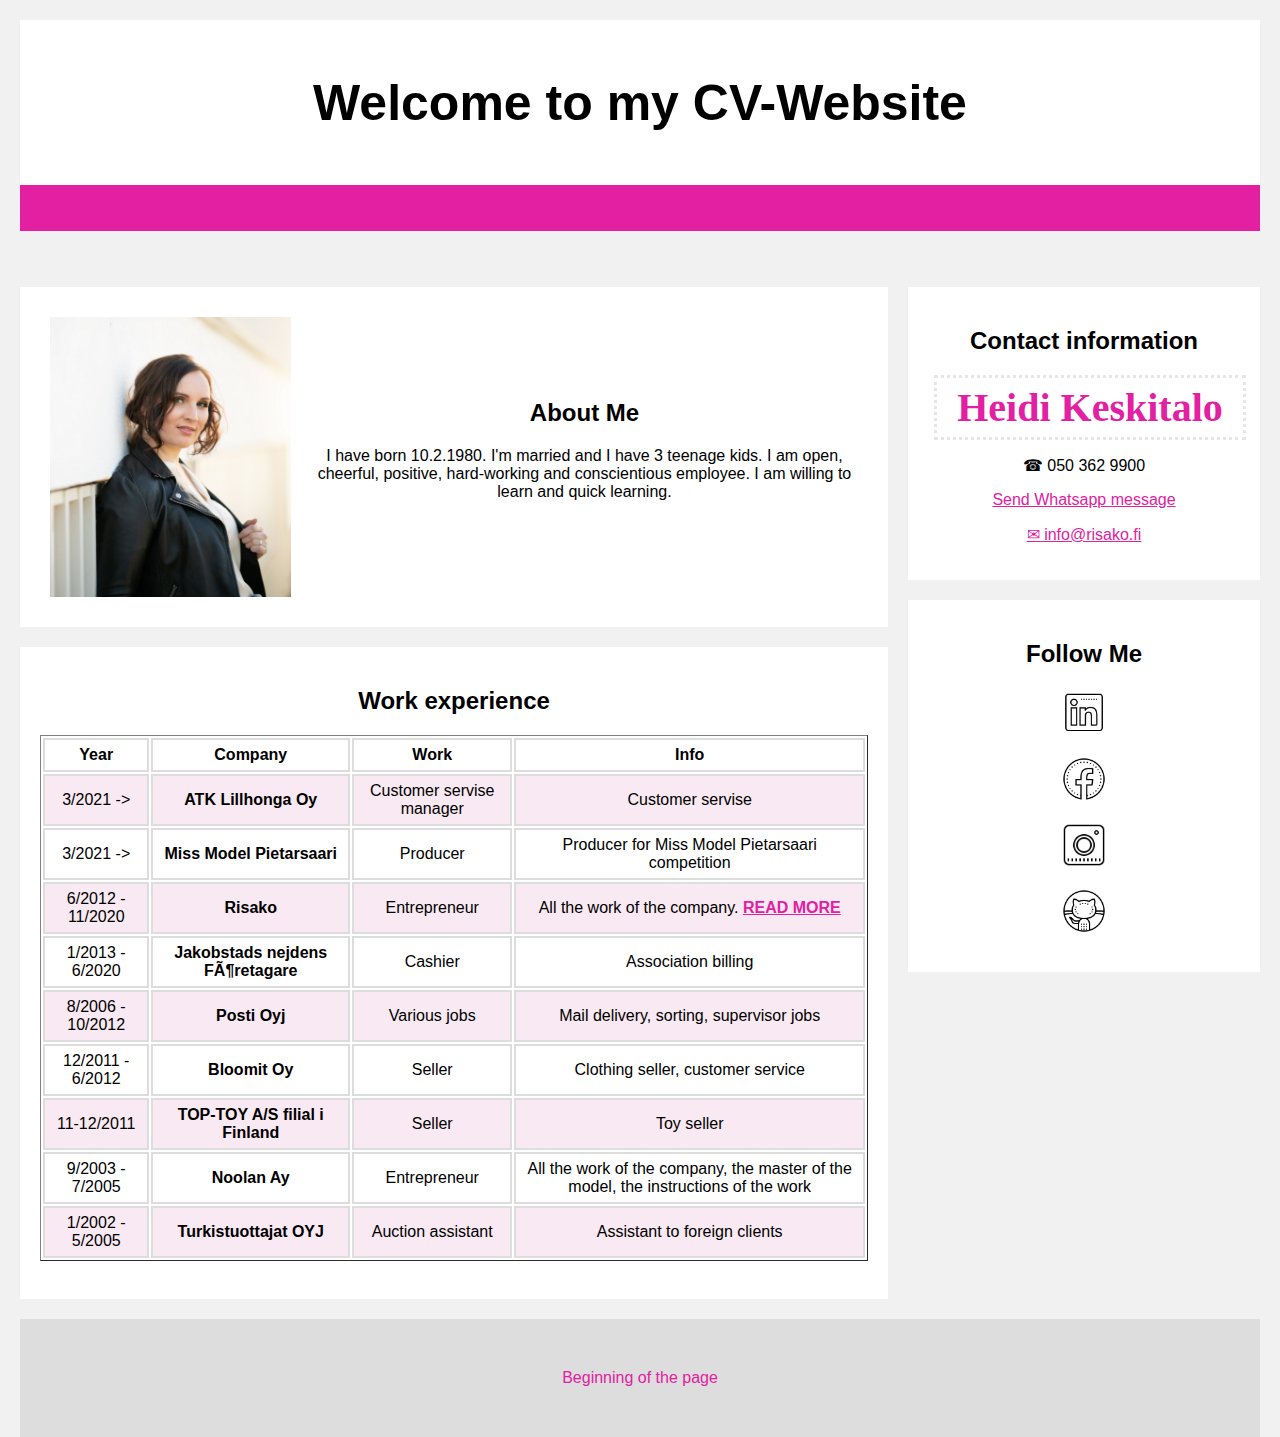
==== index.htm @ af333877 "Update index.htm" ====
<!DOCTYPE HTML PUBLIC "-//W3C//DTD HTML 4.01 Transitional//EN">
<html xmlns:v="urn:schemas-microsoft-com:vml" xmlns:o="urn:schemas-microsoft-com:office:office" xmlns:w="urn:schemas-microsoft-com:office:word" xmlns:m="http://schemas.microsoft.com/office/2004/12/omml" xmlns="http://www.w3.org/TR/REC-html40"><head>
<meta content="text/html; charset=ISO-8859-1" http-equiv="content-type">
<link href="style.css" media="screen" rel="stylesheet" type="text/css">
<link href="print.css" media="print" rel="stylesheet" type="text/css"><title>My CV</title>
<link rel="icon" type="image/x-icon" href="/kuvat/Favicon.png">
<meta charset="utf-8">
</head>
<body>
<a name="alkuun"></a>
<div class="header">
  <h1>Welcome to my CV-Website</h1>
    </div>
  <ul>
     <li class="dropdown">
      <a href="index.htm" /*"javascript:void(0)"*/ class="dropbtn"><strong>Front Page</strong></a>
      <div class="dropdown-content">
        <a href="Heidi CV.pdf" target="_blank">Printable PDF CV</a>
      </div>
    </li>
     <li><a href="Training.htm">Training</a></li>
   
    
   
  </ul>
  <br>
  <br>
  <div class="row">
  <div class="leftcolumn">
    <div class="card">
<div><img src="kuvat/Heidi1.jpg" alt="Heidi Keskitalo" align="left" height="280" hspace="10" vspace="10"></div>
<br>
<br>
<br>
<br>
<h2>About Me</h2>
<p>I
have born
10.2.1980. I'm married
and I have 3 teenage kids. I am open, cheerful, positive, hard-working and
conscientious employee. I am willing to learn and quick learning.</p>

<br>
<br>
<br>
<br>
<br>
</div>
<div class="card">
<h2>Work
experience</h2>
<table border="1" cellpadding="6">
<tbody>
<tr>
<th>Year</th>
<th>Company</th>
<th>Work</th>
<th>Info</th>
</tr>
<tr>
  <td>3/2021 -> </td>
<td><strong>ATK Lillhonga Oy</strong></td>
<td>Customer servise manager</td>
<td>Customer servise</td>
  </tr>
    <tr>
<td>3/2021 -> </td>
      <td><strong>Miss Model Pietarsaari</strong></td>
<td>Producer</td>
<td>Producer for Miss Model Pietarsaari competition</td>
  </tr>
<tr>
<td>6/2012 - 11/2020</td>
  <td><strong>Risako</strong></td>
<td>Entrepreneur</td>
  <td>All the work of the company. <a href="Risako.html" class="red"><strong>READ MORE</strong></a>
</td>
</tr>
<tr>
<td>1/2013 - 6/2020</td>
<td><strong>Jakobstads nejdens Företagare</strong></td>
<td>Cashier</td>
<td>Association billing</td>
</tr>
<tr>
<td>8/2006 - 10/2012</td>
<td><strong>Posti Oyj</strong></td>
<td>Various jobs</td>
<td>Mail delivery, sorting, supervisor jobs</td>
</tr>
<tr>
<td>12/2011 - 6/2012</td>
<td> <strong>Bloomit Oy</strong></td>
<td>Seller</td>
<td>Clothing seller, customer service</td>
</tr>
<tr>
<td>11-12/2011</td>
<td><strong>TOP-TOY A/S filial i Finland</strong></td>
<td>Seller</td>
<td>Toy seller</td>
</tr>
<tr>
<td>9/2003 - 7/2005</td>
<td><strong>Noolan Ay</strong></td>
<td>Entrepreneur</td>
<td>All the work of the company, the master of the model,
the instructions of the work</td>
</tr>
<tr>
<td>1/2002 - 5/2005</td>
<td><strong>Turkistuottajat OYJ</strong></td>
<td>Auction assistant</td>
<td>Assistant to foreign clients</td>
</tr>
</tbody>
</table>
<br>
</div>
  </div>

<div class="rightcolumn">
  <div class="card">
    <h2>Contact information</h2>
  <h3>Heidi Keskitalo</h3>
<p>&#9742; 050 362 9900</p>
   <p><a href="https://wa.me/3580503629900">Send Whatsapp message</a></p>
<p><a href="mailto:info@risako.fi" target="_blank">&#9993;
info@risako.fi</a>

</div>
</div>
<div class="rightcolumn">
  <div class="card">
    <h2>Follow Me</h2>
    <p><a href="https://www.linkedin.com/in/heidi-keskitalo-76976649/" target="_blank"><img src="kuvat/LinkedIn-logo.png" alt="LinkedIn" style="height:50px;"></a></p>
<p><a href="https://www.facebook.com/Risako.fi" target="_blank"><img src="kuvat/FB-logo.png" alt="Facebook" style="height:50px;"></a></p>
<p><a href="https://www.instagram.com/risako.fi/" target="_blank"><img src="kuvat/IG-logo.png" alt="Instagram" style="height:50px;"></a></p>
<p><a href="https://github.com/HeidiKeskitalo2020/" target="_blank"><img src="kuvat/GitHub-logo.png" alt="GitHub" style="height:50px;"></a></p>
</div>
</div>
</div>

<li class="footer">
  <p><a href="#alkuun" font-family="calibri">Beginning of the page</a></p>
</li>

<br>
<br>
<p class="print">Thank you for printing out my work history and contact information!</p>
</body></html>
---- style.css ----
/* Use a media query to add a breakpoint at 800px: */
@media screen and (max-width: 2000px) {
  .left, .main, .right {
    width: 100%; /* The width is 100%, when the viewport is 2000px or smaller */
  }
/* Generated by KompoZer */
body {margin:0;}
  * {
  box-sizing: border-box;
}

body {
  font-family: Arial;
  padding: 20px;
  background: #f1f1f1;
}

/* Header/Blog Title */
.header {
  padding: 20px;
  text-align: center;
  background: white;
}
  
  
  

  /* Style the top navigation bar--- TopNav toimii muilla, paitsi etusivulla */
  
/*.topnav {
  list-style-type: none;
  margin: 0;
  padding: 0;
  overflow: hidden;
  background-color: rgb(226, 32, 161);

}
.topnav a:hover:not(.active) {
  overflow: hidden;
  background-color: grey;
  color: white;
 /*position: -webkit-sticky; /* Safari */
 /* position: sticky;
  top: 0;
}
*/
  
/* Style the topnav links */
/*
.topnav a {
  float: left;
  display: block;
  color: black;
  text-align: center;
  padding: 14px 16px;
  text-decoration: none;
}
  */
  /*Toimiva alasvetovalikko*/

 ul {
  list-style-type: none;
  margin: 0;
  padding: 0;
  overflow: hidden;
  background-color:  rgb(226, 32, 161);
	/*Tämä saa sivun yläosan pysymään paikallaan, mutta menun alasveto katoaa*/
	/*position: sticky;
  top: 0;
  width: 100%;*/
}

li {
  float: left;
}

li a, .dropbtn {
  display: inline-block;
  color: white;
  text-align: center;
  padding: 14px 16px;
  text-decoration: none;
	
	
}

li a:hover, .dropdown:hover .dropbtn .active {
  background-color: grey;
}

li.dropdown {
  display: inline-block;
}

.dropdown-content {
  display: none;
  position: absolute;
  background-color: #f9f9f9;
  min-width: 160px;
  box-shadow: 0px 8px 16px 0px pink;
  z-index: 1;
}

.dropdown-content a {
  color: rgb(226, 32, 161);
  padding: 12px 16px;
  text-decoration: none;
  display: block/*black/*rgb(226, 32, 161)*/;
  text-align: left;
}

.dropdown-content a:hover {background-color: #f1f1f1;
color: rgb(226, 32, 161);}

.dropdown:hover .dropdown-content {
  display: block;
}


  
.header h1 {
  font-size: 50px;
	color: black;
 }

 
  td, th {
      border: 2px solid #dddddd;
      padding: 6px;
      text-align: center;
      font-family: Arial;
			
  }
  tr:nth-child(even) {
    background-color: rgb(241, 211, 230, 0.5);
    font-family: Arial;
  }
 


  /*toinen UL LISTA*/
  /*
  ul  {
  list-style-type: none;
  margin: 0;
  padding: 0;
  overflow: hidden;
  background-color: rgb(226, 32, 161);
  position: fixed;
  top: 0;
  width: 100%;
  }
  li {
     float: left;
    font-family: Arial;
  }
  li a {
  display: block;
  color: black;
  text-align: center;
  padding: 14px 16px;
  text-decoration: none;
  }
   
  li a:hover:not(.active) {
  background-color: #111;
}
  */
/*
   td:visited {
		color:rgba(165, 21, 117, 0.2);
		font-weight:normal;
	}
*/
  .active {
  background-color: rgb(230, 231, 229);
  }
  a:link {
      color: rgb(226, 32, 161) /*blue*/;
      font-weight: normal;
  }
  
  /*a:visited {
      color: white/*rgb(230, 10, 229, 0.9)*/;
      /*font-weight:normal;
  }
	*/
  a:active {
      color: blue /* rgb(230, 10, 229, 0.2)*/;
  }
  /*a:hover {
      color: white /*rgb(230, 10, 229, 0.2) /*rgb(226, 32, 161)*/;
      /*font-weight: bold;
  }
	*/
  body {
      margin: 0 auto;
      padding: 0em;
      max-width: 50em;
      color: #000000;
      background-color: rgb(253, 251, 251);
  }
  
  h1 {
      font-family: Arial;
      text-align: center;
      color: rgb(226, 32, 161); 
    
  }
  
  h2 {
      font-family: Arial;
      text-align: center;
      color: black;
  }
  
  p {
      text-align: center;
      color: black;
      font-family: Arial;
  }
  
  h3 {
      border: medium dotted rgb(230, 231, 229);
      margin: 6px;
      padding: 6px;
      font-family: Mistral;
      text-align: center;
      color: rgb(226, 32, 161);
      font-size: 40px;
      width: 100%;
  }
  
  .foto {
       display: block;
      margin-left: auto;
      margin-right: auto;
			
  }
  
  .print { 
    display: none;
  } @media print { /* visible when printed */ .print { display: block; font-family: time; } 
  }
  .red {
    font-size: 16px;
		color:rgb(226, 32, 161);
  }
	/* Create two unequal columns that floats next to each other */
/* Left column */
.leftcolumn {   
  float: left;
  width: 70%;
}

/* Right column */
.rightcolumn {
  float: left;
  width: 30%;
  background-color: #f1f1f1;
  padding-left: 20px;
}
/*Full column*/
.fullcolumn {
  float: center;
  width: 100%;
}
.card {
  background-color: white;
  padding: 20px;
  margin-top: 20px;
}
/* Clear floats after the columns */
.row:after {
  content: "";
  display: table;
  clear: both;
}
/* Footer */
.footer {
  padding: 20px;
  text-align: center;
  background: #ddd;
  margin-top: 20px;
  display: inline-block;
  text-align: center;
  width: 100%;	
	
}

/* Responsive layout - when the screen is less than 800px wide, make the two columns stack on top of each other instead of next to each other */
@media screen and (max-width: 800px) {
  .leftcolumn, .rightcolumn {   
    width: 100%;
    padding: 0;
  }
}

/* Responsive layout - when the screen is less than 400px wide, make the navigation links stack on top of each other instead of next to each other */
@media screen and (max-width: 400px) {
  .topnav a {
    float: none;
    width: 100%;
  }
}
/*kuvagalleria*/
div.gallery {
  border: 1px solid #ccc;
}

div.gallery:hover {
  border: 1px solid #777;
}

div.gallery img {
  width: 100%;
  height: auto;
}

div.desc {
  padding: 15px;
  text-align: center;
}

* {
  box-sizing: border-box;
}

.responsive {
  padding: 0 6px;
  float: left;
  width: 24.99999%;
}
.clearfix:after {
  content: "";
  display: table;
  clear: both;
}
}
---- print.css ----
/* override styles when printing */
@media print { 


  body { 
    margin: 0; 
    font-family: times;
    font-size: 12 pt; 
    text-align: center; 
    color: black; 
    background-color: white;  
  }
  
  header h1 { 
    margin: 0; 
    font-family: times; 
    font-size: 12pt; 
    text-align: center;
    color: black; 
    background-color: white; 
  }
  
  header h2 { 
    margin: 0; 
    font-family: times; 
    font-size: 12pt; 
    text-align: center;
    color: black; 
    background-color: white; 
  }
  
  p { 
    margin: 0; 
    font-family: times; 
    font-size: 12pt;
    text-align: center; 
    color: black; 
    background-color: white; 
  }
  
  a { 
    margin: 0; 
    font-family: times; 
    font-size: 12pt; 
    color: black; 
    background-color: white; 
    text-decoration: none;
  }
  
  header h3 {
    border: none;
    margin:0;
    font-family: times;
    text-align: center;
    color: black;
    font-size: 12pt;
    background-color: white; 
  }
  
  ul {
    margin: 0; 
    font-family: times; 
    font-size: 12pt; 
    text-align: left;
    color: black; 
    background-color: white;
  }
  
  img {
  display: none;
  }
    
  }
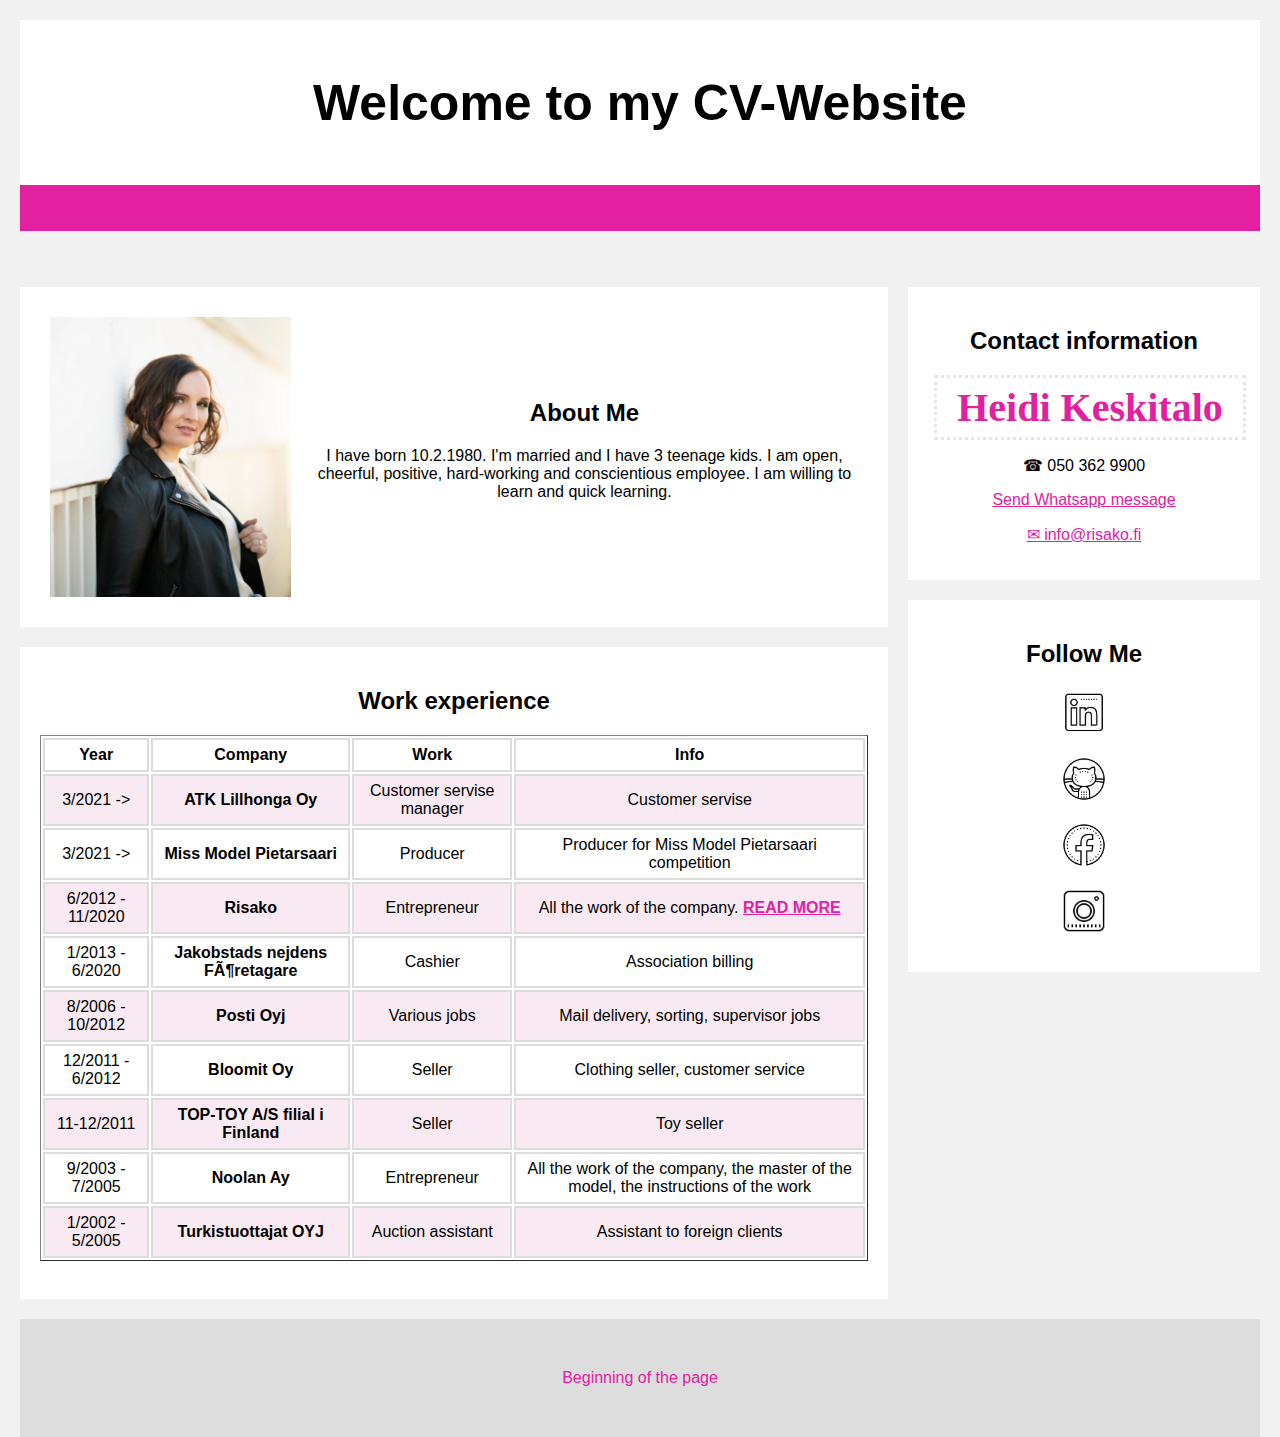
==== commit 6d6df5c2: "Update index.htm" ====
--- a/index.htm
+++ b/index.htm
@@ -134,9 +134,10 @@
   <div class="card">
     <h2>Follow Me</h2>
     <p><a href="https://www.linkedin.com/in/heidi-keskitalo-76976649/" target="_blank"><img src="kuvat/LinkedIn-logo.png" alt="LinkedIn" style="height:50px;"></a></p>
-<p><a href="https://www.facebook.com/Risako.fi" target="_blank"><img src="kuvat/FB-logo.png" alt="Facebook" style="height:50px;"></a></p>
-<p><a href="https://www.instagram.com/risako.fi/" target="_blank"><img src="kuvat/IG-logo.png" alt="Instagram" style="height:50px;"></a></p>
-<p><a href="https://github.com/HeidiKeskitalo2020/" target="_blank"><img src="kuvat/GitHub-logo.png" alt="GitHub" style="height:50px;"></a></p>
+    <p><a href="https://github.com/HeidiKeskitalo2020/" target="_blank"><img src="kuvat/GitHub-logo.png" alt="GitHub" style="height:50px;"></a></p>
+    <p><a href="https://www.facebook.com/heidi.keskitalo" target="_blank"><img src="kuvat/FB-logo.png" alt="Facebook" style="height:50px;"></a></p>
+    <p><a href="https://www.instagram.com/heidi.keskitalo" target="_blank"><img src="kuvat/IG-logo.png" alt="Instagram" style="height:50px;"></a></p>
+
 </div>
 </div>
 </div>
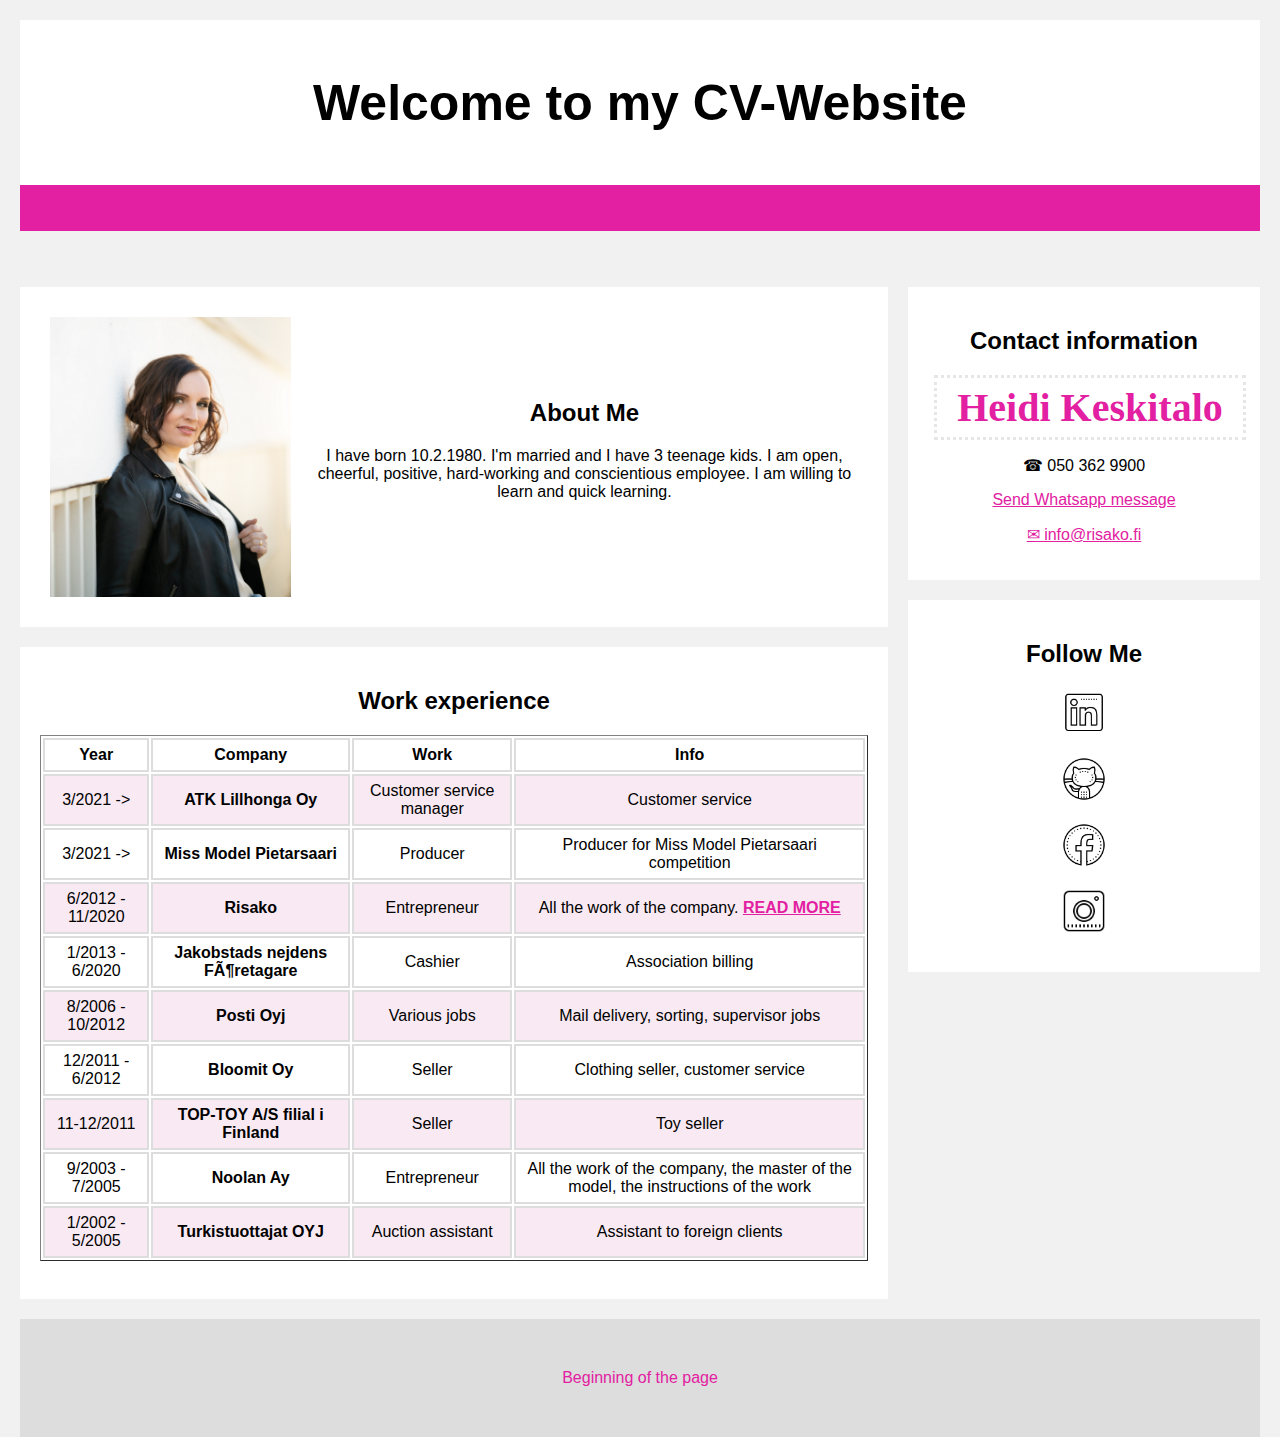
==== commit 1f344c34: "Update index.htm" ====
--- a/index.htm
+++ b/index.htm
@@ -60,8 +60,8 @@
 <tr>
   <td>3/2021 -> </td>
 <td><strong>ATK Lillhonga Oy</strong></td>
-<td>Customer servise manager</td>
-<td>Customer servise</td>
+<td>Customer service manager</td>
+<td>Customer service</td>
   </tr>
     <tr>
 <td>3/2021 -> </td>
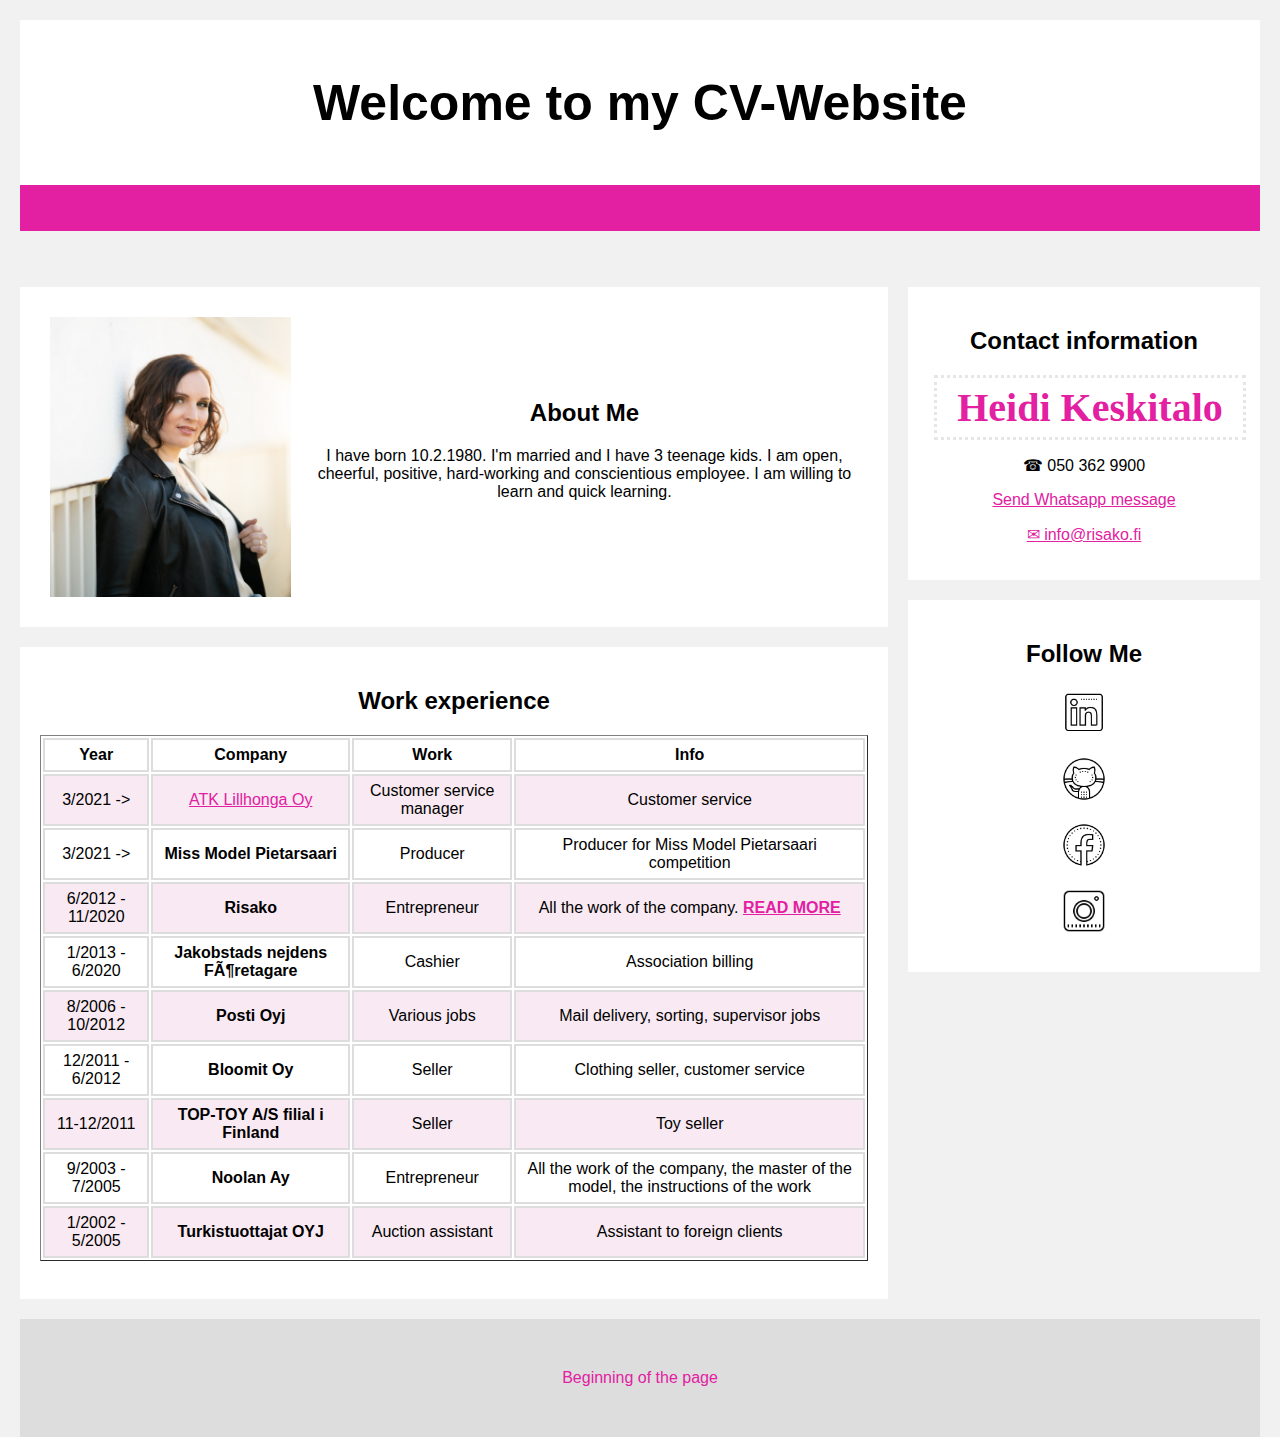
==== commit f942d93d: "#Update" ====
--- a/index.htm
+++ b/index.htm
@@ -59,7 +59,7 @@
 </tr>
 <tr>
   <td>3/2021 -> </td>
-<td><strong>ATK Lillhonga Oy</strong></td>
+<td><strong><a href="https://www.refox.fi" target="_blank">ATK Lillhonga Oy</strong></td>
 <td>Customer service manager</td>
 <td>Customer service</td>
   </tr>
@@ -125,7 +125,7 @@
   <h3>Heidi Keskitalo</h3>
 <p>&#9742; 050 362 9900</p>
    <p><a href="https://wa.me/3580503629900">Send Whatsapp message</a></p>
-<p><a href="mailto:info@risako.fi" target="_blank">&#9993;
+<p><a href="mailto:heidi.keskitalo@gmail.com" target="_blank">&#9993;
 info@risako.fi</a>
 
 </div>
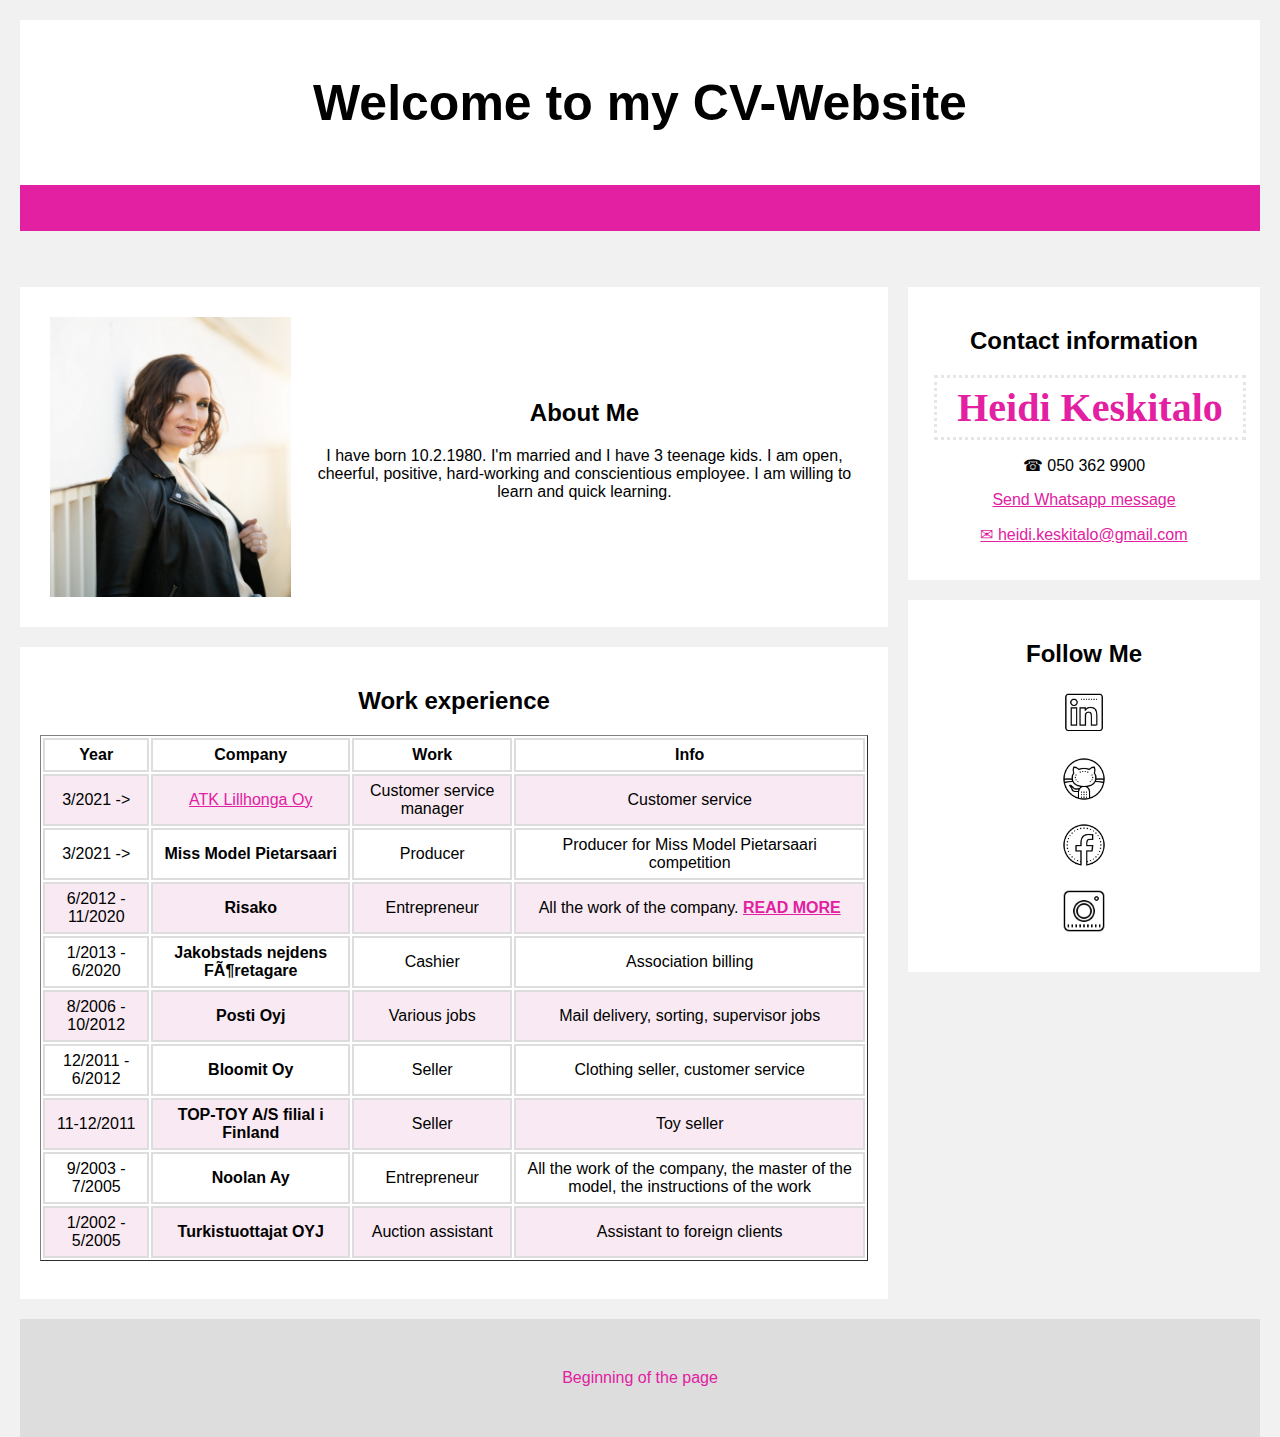
==== commit 550827ce: "#email" ====
--- a/index.htm
+++ b/index.htm
@@ -126,7 +126,7 @@
 <p>&#9742; 050 362 9900</p>
    <p><a href="https://wa.me/3580503629900">Send Whatsapp message</a></p>
 <p><a href="mailto:heidi.keskitalo@gmail.com" target="_blank">&#9993;
-info@risako.fi</a>
+heidi.keskitalo@gmail.com</a>
 
 </div>
 </div>
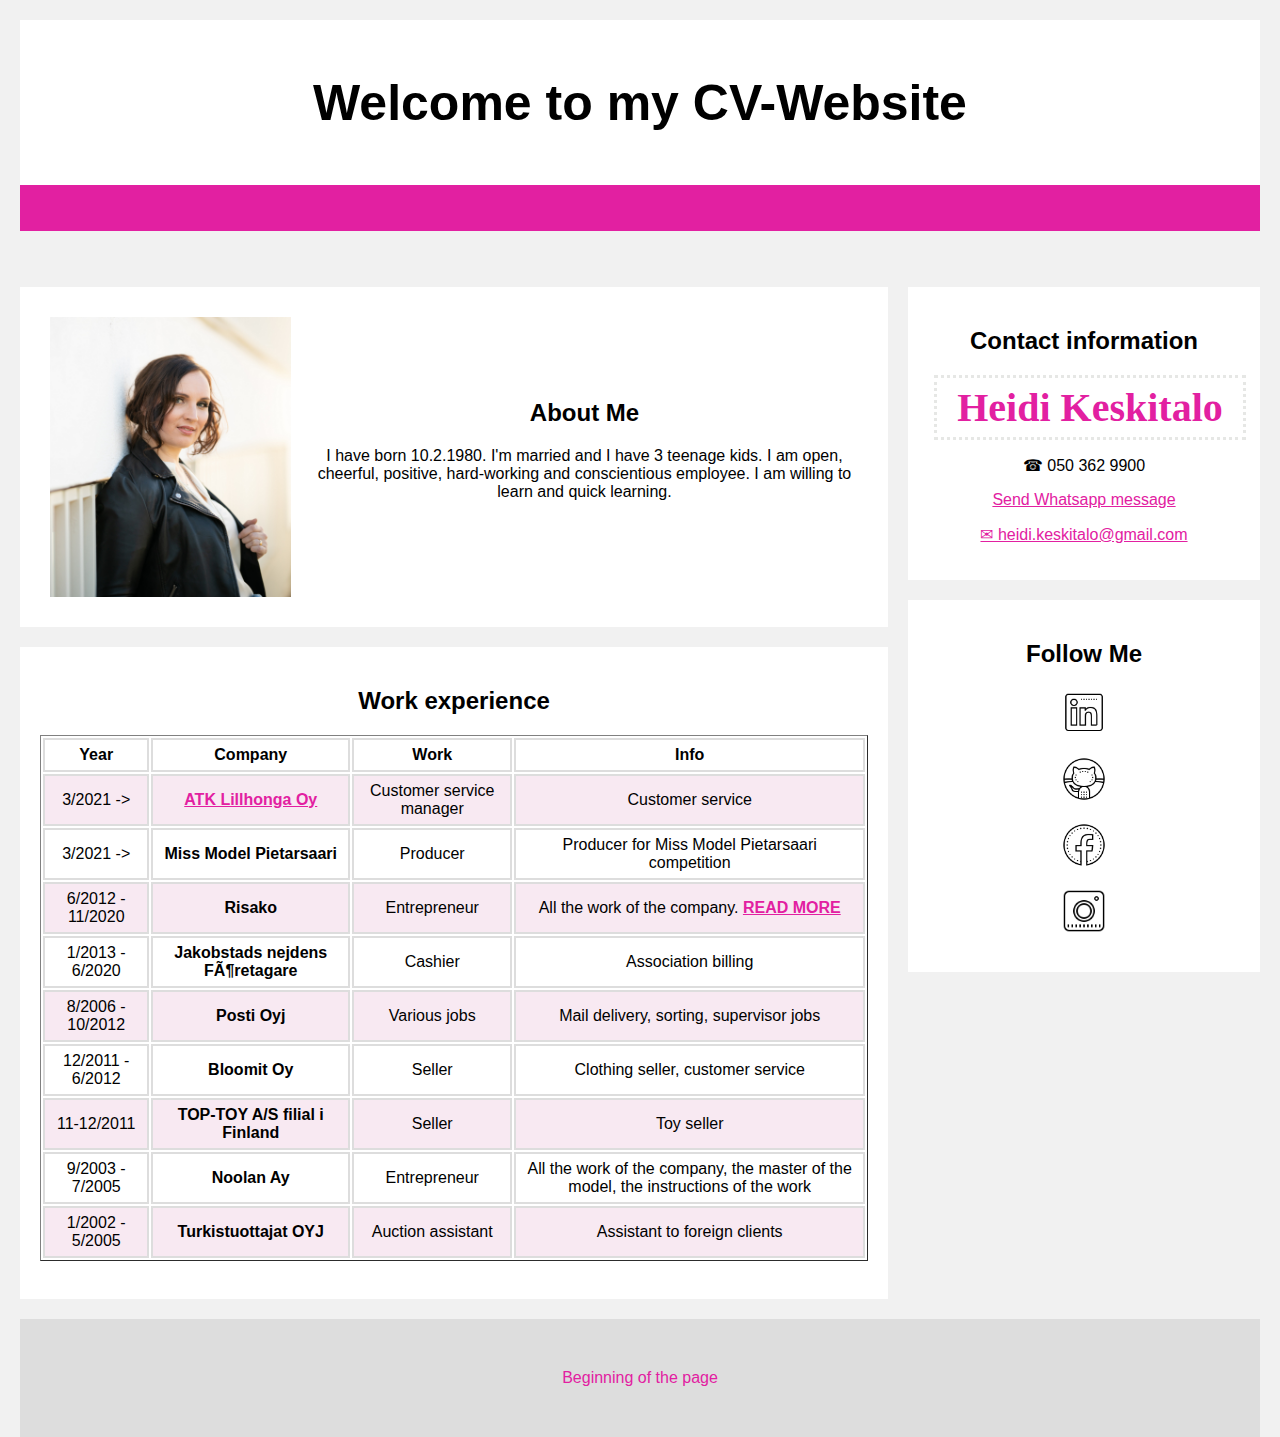
==== commit 1b42efce: "#more small fixes" ====
--- a/index.htm
+++ b/index.htm
@@ -59,7 +59,7 @@
 </tr>
 <tr>
   <td>3/2021 -> </td>
-<td><strong><a href="https://www.refox.fi" target="_blank">ATK Lillhonga Oy</strong></td>
+<td><strong><a href="https://www.refox.fi" target="_blank"><strong>ATK Lillhonga Oy</strong></strong></td>
 <td>Customer service manager</td>
 <td>Customer service</td>
   </tr>
